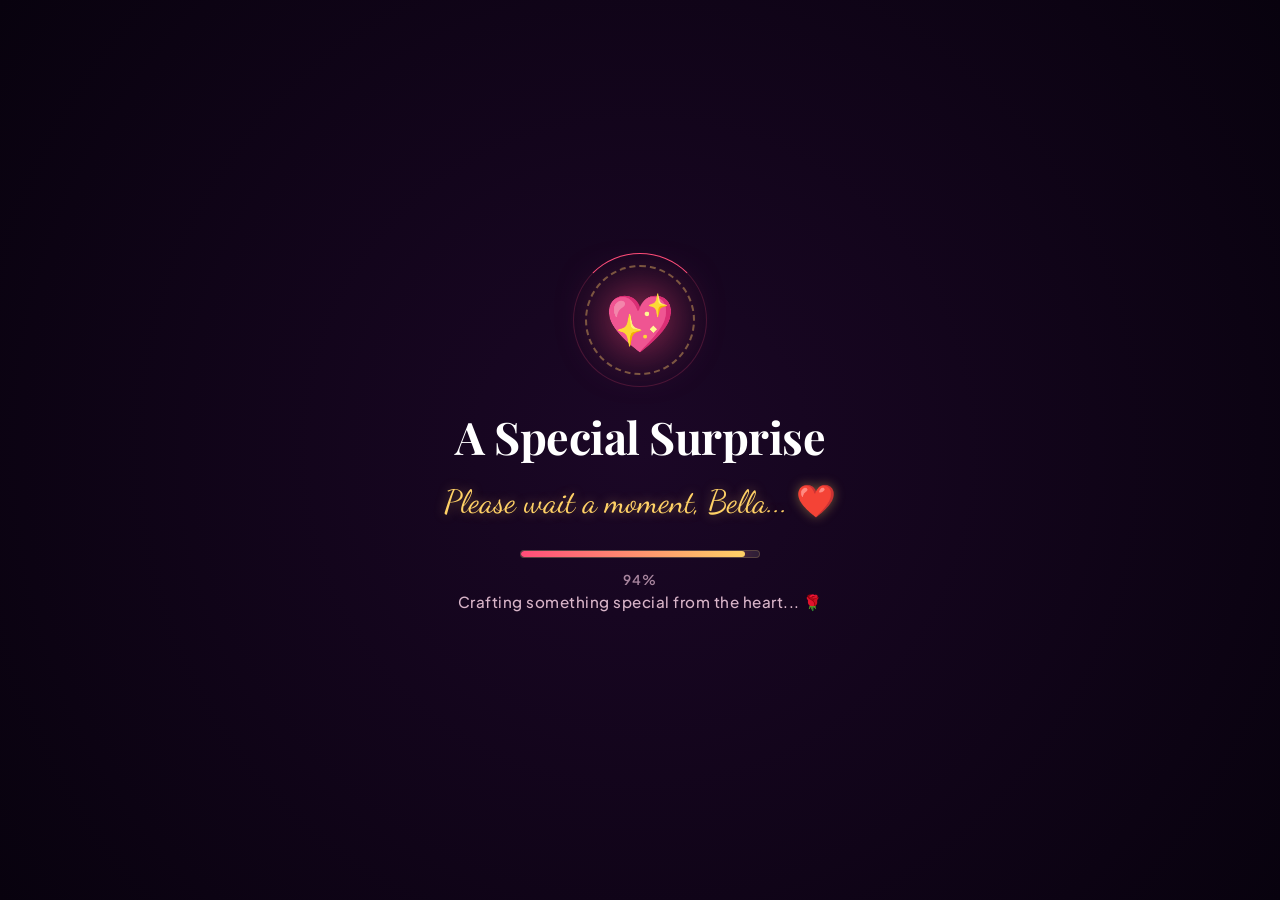
==== index.html @ 9afc42b1 "Add files via upload" ====
<!DOCTYPE html>
<html lang="en">
<head>
  <meta charset="UTF-8">
  <meta name="viewport" content="width=device-width, initial-scale=1.0, maximum-scale=1.0, user-scalable=no, viewport-fit=cover">
  <meta name="theme-color" content="#0a0512">
  <meta name="apple-mobile-web-app-capable" content="yes">
  <meta name="apple-mobile-web-app-status-bar-style" content="black-translucent">
  <title>A Special Question For Bella ❤️</title>
  <meta name="description" content="A magical and romantic love story and proposal dedicated to Bella.">
  
  <!-- Google Fonts: Luxe Romantic Pairing -->
  <link rel="preconnect" href="https://fonts.googleapis.com">
  <link rel="preconnect" href="https://fonts.gstatic.com" crossorigin>
  <link href="https://fonts.googleapis.com/css2?family=Dancing+Script:wght@600;700&family=Playfair+Display:ital,wght@0,600;0,700;1,400&family=Plus+Jakarta+Sans:wght@400;500;600;700&display=swap" rel="stylesheet">
  
  <!-- Stylesheets -->
  <link rel="stylesheet" href="css/style.css">
  <link rel="stylesheet" href="css/effects.css">
</head>
<body>

  <!-- ==========================================
       STAGE 0: CINEMATIC INTRO LOADING SCREEN
       ========================================== -->
  <div id="romantic-preloader" class="romantic-preloader" aria-label="Loading Experience">
    <div class="loader-heart-wrapper">
      <div class="loader-ring"></div>
      <div class="loader-ring-outer"></div>
      <div class="heart-pulsar">💖</div>
    </div>

    <h2 class="preloader-title">A Special Surprise</h2>
    <p class="preloader-subtitle">Please wait a moment, <span class="display-her-name">Bella</span>... ❤️</p>
    
    <div class="preloader-progress-track">
      <div id="preloader-progress-fill" class="preloader-progress-fill"></div>
    </div>
    
    <span id="preloader-percentage" class="preloader-percentage">0%</span>
    <p id="preloader-dynamic-msg" class="preloader-dynamic-msg">Gathering the brightest stars... ✨</p>

    <button id="preloader-enter-btn" class="preloader-enter-btn">
      <span>Step Inside Our Story</span>
      <span>✨</span>
    </button>
  </div>

  <!-- Ambient Glow & Dynamic Interactive Particle Canvas -->
  <div class="ambient-glow"></div>
  <canvas id="particle-canvas"></canvas>

  <!-- Top Floating Controls (Safe Area Positioned) -->
  <nav class="top-nav-controls" aria-label="Quick Controls">
    <button id="settings-toggle-btn" class="icon-btn" title="Customize Names & Details" aria-label="Settings">✨</button>
    <button id="music-toggle-btn" class="icon-btn music-btn" title="Toggle Romantic Melody" aria-label="Toggle Music">🎵</button>
  </nav>

  <!-- Main Application Wrapper -->
  <main class="app-container">

    <!-- ==========================================
         STAGE 1: THE SEALED ENVELOPE (HERO)
         ========================================== -->
    <section id="hero-stage" class="hero-stage">
      <p class="hero-subtitle">To the one who holds my heart...</p>
      <h1 class="hero-title">A Love Story For <span class="display-her-name gold-gradient-text">Bella</span></h1>
      
      <div id="envelope-wrapper" class="envelope-wrapper" title="Click to Unseal Our Love Letter">
        <div class="love-envelope">
          <div class="wax-seal">❤️</div>
          <p class="envelope-text">For <span class="display-her-name">Bella</span></p>
          <span class="envelope-hint">Tap seal to open</span>
        </div>
      </div>

      <button id="open-story-cta" class="open-btn-cta">
        <span>Open Our Story</span>
        <span>💌</span>
      </button>
    </section>

    <!-- ==========================================
         STAGE 2: OUR STORY & MEMORIES (REVEALED)
         ========================================== -->
    <section id="story-stage" class="story-stage">
      
      <!-- Chapter 1: Our Journey Timeline -->
      <header class="section-header">
        <span class="section-tag">Chapter I</span>
        <h2 class="section-title">Our Precious Moments</h2>
        <p class="section-desc">Every single moment spent with you is a memory I treasure forever.</p>
      </header>

      <div class="memory-grid">
        <!-- Polaroid Card 1 -->
        <article class="polaroid-card">
          <div class="polaroid-img-box">
            <span class="polaroid-date">The Beginning ✨</span>
            <img src="assets/memory1.jpg" alt="When We First Met" loading="lazy">
          </div>
          <h3 class="polaroid-caption">Where Magic Began</h3>
          <p class="polaroid-note">The day you smiled, and my whole world lit up.</p>
        </article>

        <!-- Polaroid Card 2 -->
        <article class="polaroid-card">
          <div class="polaroid-img-box">
            <span class="polaroid-date">Our Starry Nights 🌌</span>
            <img src="assets/memory2.jpg" alt="Starry Night Together" loading="lazy">
          </div>
          <h3 class="polaroid-caption">Under The Stars</h3>
          <p class="polaroid-note">Talking for hours and wishing time would stand still.</p>
        </article>

        <!-- Polaroid Card 3 -->
        <article class="polaroid-card">
          <div class="polaroid-img-box">
            <span class="polaroid-date">Forever & Always 💍</span>
            <img src="assets/memory3.jpg" alt="A Promise of Forever" loading="lazy">
          </div>
          <h3 class="polaroid-caption">My Favorite Place</h3>
          <p class="polaroid-note">Right here by your side, holding your hand.</p>
        </article>
      </div>

      <!-- Chapter 2: Reasons Why I Love You -->
      <header class="section-header">
        <span class="section-tag">Chapter II</span>
        <h2 class="section-title">Why My Heart Chose You</h2>
        <p class="section-desc">Just a few of the million reasons why you mean everything to me.</p>
      </header>

      <div class="reasons-grid">
        <div class="reason-box" tabindex="0">
          <span class="reason-icon">✨</span>
          <h3 class="reason-title">Your Radiant Smile</h3>
          <p class="reason-desc">One smile from you can turn my hardest day into pure bliss.</p>
        </div>

        <div class="reason-box" tabindex="0">
          <span class="reason-icon">💖</span>
          <h3 class="reason-title">Your Pure Heart</h3>
          <p class="reason-desc">The endless kindness and warmth you share with everyone around you.</p>
        </div>

        <div class="reason-box" tabindex="0">
          <span class="reason-icon">🌟</span>
          <h3 class="reason-title">You Make Me Better</h3>
          <p class="reason-desc">With you, I feel inspired, safe, and truly myself.</p>
        </div>

        <div class="reason-box" tabindex="0">
          <span class="reason-icon">🌹</span>
          <h3 class="reason-title">Our Little Laughs</h3>
          <p class="reason-desc">Our goofy inside jokes and the sweet memories only we share.</p>
        </div>
      </div>

      <!-- Chapter 3: The Grand Proposal Question -->
      <section class="proposal-section" id="proposal-section">
        <div class="proposal-ring-icon">💍</div>
        <h2 class="proposal-question display-proposal-text">Will you be my girlfriend?</h2>
        <p class="proposal-sweet-message display-custom-note">
          "Every second with you feels like a dream come true. You make my world infinitely brighter and more beautiful, Bella."
        </p>

        <!-- Interactive Proposal Arena -->
        <div class="proposal-actions-arena" id="proposal-arena">
          <button id="btn-yes" class="btn-yes">
            <span>YES!</span>
            <span>❤️</span>
          </button>

          <button id="btn-no" class="btn-no">
            <span>No</span>
          </button>

          <!-- Playful Speech Bubble for No button -->
          <div id="no-quip-toast" class="no-quip-toast">Wait, reconsider! 🥺</div>
        </div>
      </section>

    </section>

  </main>

  <!-- ==========================================
       STAGE 4: GRAND CELEBRATION MODAL
       ========================================== -->
  <div id="celebration-modal" class="celebration-modal" role="dialog" aria-modal="true" aria-label="Celebration">
    <div class="celebration-card">
      <div class="celebration-badge">Official Bond of Love 💖</div>
      <h2 class="celebration-title">SHE SAID YES! 🎉</h2>
      <p id="cert-names" class="celebration-names">Bella & Yours Forever</p>

      <div class="celebration-contract-text">
        <p>From this day forward, every laugh will be sweeter, every adventure will be brighter, and my heart will always belong to you, Bella.</p>
      </div>

      <!-- Live Love Timer -->
      <div class="love-counter-box">
        <p class="love-counter-title">Our Love Journey Counter</p>
        <div class="love-counter-units">
          <div class="counter-unit">
            <span id="count-days" class="counter-number">00</span>
            <span class="counter-label">Days</span>
          </div>
          <div class="counter-unit">
            <span id="count-hours" class="counter-number">00</span>
            <span class="counter-label">Hours</span>
          </div>
          <div class="counter-unit">
            <span id="count-mins" class="counter-number">00</span>
            <span class="counter-label">Mins</span>
          </div>
          <div class="counter-unit">
            <span id="count-secs" class="counter-number">00</span>
            <span class="counter-label">Secs</span>
          </div>
        </div>
      </div>

      <button id="celebration-close-btn" class="celebration-close-btn">
        Forever & Always ❤️
      </button>
    </div>
  </div>

  <!-- ==========================================
       STAGE 5: CUSTOMIZER DRAWER (FOR USER)
       ========================================== -->
  <aside id="customizer-drawer" class="customizer-drawer" aria-label="Customization Drawer">
    <div class="drawer-header">
      <h3 class="drawer-title">✨ Personalize Website</h3>
      <button id="drawer-close-btn" class="drawer-close" aria-label="Close Drawer">&times;</button>
    </div>

    <form id="customizer-form">
      <div class="form-group">
        <label class="form-label" for="input-her-name">Her Name / Nickname</label>
        <input type="text" id="input-her-name" class="form-input" placeholder="e.g. Bella">
      </div>

      <div class="form-group">
        <label class="form-label" for="input-your-name">Your Name</label>
        <input type="text" id="input-your-name" class="form-input" placeholder="e.g. Alexander">
      </div>

      <div class="form-group">
        <label class="form-label" for="input-proposal-text">Proposal Question</label>
        <select id="input-proposal-text" class="form-select">
          <option value="Will you be my girlfriend?">Will you be my girlfriend?</option>
          <option value="Will you marry me?">Will you marry me?</option>
          <option value="Will you be mine forever?">Will you be mine forever?</option>
        </select>
      </div>

      <div class="form-group">
        <label class="form-label" for="input-start-date">Anniversary / Date Met</label>
        <input type="date" id="input-start-date" class="form-input">
      </div>

      <div class="form-group">
        <label class="form-label" for="input-custom-note">Love Message Note</label>
        <textarea id="input-custom-note" rows="3" class="form-textarea" placeholder="Write something sweet from your heart..."></textarea>
      </div>

      <button type="submit" class="save-custom-btn">Save & Update Now ❤️</button>
    </form>
  </aside>

  <!-- Scripts -->
  <script src="js/audio.js"></script>
  <script src="js/particles.js"></script>
  <script src="js/proposal.js"></script>
  <script src="js/app.js"></script>
</body>
</html>
---- css/style.css ----
/* ==========================================================================
   ULTRA-RESPONSIVE MOBILE DESIGN SYSTEM
   ========================================================================== */

:root {
  --color-bg-dark: #0a0512;
  --color-bg-deep: #160826;
  --color-bg-card: rgba(255, 255, 255, 0.06);
  --color-bg-card-hover: rgba(255, 255, 255, 0.12);
  --color-card-border: rgba(255, 182, 193, 0.25);
  --color-card-border-glow: rgba(255, 77, 121, 0.55);
  
  --color-primary: #ff4d79;
  --color-primary-glow: rgba(255, 77, 121, 0.65);
  --color-secondary: #ff85a2;
  --color-accent-gold: #ffd166;
  --color-accent-gold-glow: rgba(255, 209, 102, 0.5);
  --color-text-main: #fff0f5;
  --color-text-muted: #d8b4c8;
  --color-text-subtle: #a8859e;
  
  --font-serif: 'Playfair Display', Georgia, serif;
  --font-script: 'Dancing Script', cursive;
  --font-sans: 'Plus Jakarta Sans', -apple-system, BlinkMacSystemFont, 'Segoe UI', Roboto, sans-serif;
  
  --radius-lg: 20px;
  --radius-md: 14px;
  --radius-sm: 10px;
  --transition-smooth: all 0.35s cubic-bezier(0.16, 1, 0.3, 1);
}

*, *::before, *::after {
  margin: 0;
  padding: 0;
  box-sizing: border-box;
  -webkit-tap-highlight-color: transparent;
  -webkit-touch-callout: none;
}

html {
  scroll-behavior: smooth;
  font-size: 16px;
  width: 100%;
  height: 100%;
  overflow-x: hidden;
}

body {
  font-family: var(--font-sans);
  background-color: var(--color-bg-dark);
  color: var(--color-text-main);
  min-height: 100vh;
  width: 100%;
  overflow-x: hidden;
  position: relative;
  line-height: 1.5;
  user-select: none;
  -webkit-user-select: none;
  touch-action: manipulation;
}

/* Background Atmosphere Canvas */
#particle-canvas {
  position: fixed;
  top: 0;
  left: 0;
  width: 100%;
  height: 100%;
  pointer-events: none;
  z-index: 1;
}

/* Ambient Glow Layer */
.ambient-glow {
  position: fixed;
  top: 0;
  left: 0;
  width: 100%;
  height: 100%;
  background: 
    radial-gradient(circle at 15% 15%, rgba(255, 77, 121, 0.22) 0%, transparent 55%),
    radial-gradient(circle at 85% 85%, rgba(138, 43, 226, 0.22) 0%, transparent 55%),
    linear-gradient(180deg, #090310 0%, #150624 50%, #08020e 100%);
  pointer-events: none;
  z-index: 0;
}

/* Main Container */
.app-container {
  position: relative;
  z-index: 2;
  width: 100%;
  max-width: 900px;
  margin: 0 auto;
  padding: max(16px, env(safe-area-inset-top)) 16px max(40px, env(safe-area-inset-bottom)) 16px;
  min-height: 100vh;
  display: flex;
  flex-direction: column;
  align-items: center;
}

/* Top Navigation Controls */
.top-nav-controls {
  position: fixed;
  top: max(12px, env(safe-area-inset-top));
  right: max(12px, env(safe-area-inset-right));
  display: flex;
  gap: 10px;
  z-index: 100;
}

.icon-btn {
  background: rgba(30, 10, 40, 0.85);
  border: 1px solid var(--color-card-border);
  backdrop-filter: blur(12px);
  -webkit-backdrop-filter: blur(12px);
  color: var(--color-text-main);
  width: 44px;
  height: 44px;
  border-radius: 50%;
  display: flex;
  align-items: center;
  justify-content: center;
  cursor: pointer;
  font-size: 1.15rem;
  transition: var(--transition-smooth);
  box-shadow: 0 4px 15px rgba(0,0,0,0.4);
}

.icon-btn:active {
  transform: scale(0.9);
}

.music-btn.playing {
  animation: pulse-music 1.8s infinite ease-in-out;
  border-color: var(--color-accent-gold);
  color: var(--color-accent-gold);
}

@keyframes pulse-music {
  0%, 100% { transform: scale(1); box-shadow: 0 0 10px rgba(255, 209, 102, 0.3); }
  50% { transform: scale(1.08); box-shadow: 0 0 20px rgba(255, 209, 102, 0.7); }
}

/* ==========================================================================
   STAGE 1: HERO & ENVELOPE (MOBILE PERFECT)
   ========================================================================== */
.hero-stage {
  min-height: 85vh;
  width: 100%;
  display: flex;
  flex-direction: column;
  justify-content: center;
  align-items: center;
  text-align: center;
  padding: 20px 8px;
  transition: opacity 0.8s ease, transform 0.8s ease;
}

.hero-subtitle {
  font-family: var(--font-script);
  font-size: clamp(1.6rem, 5vw, 2.2rem);
  color: var(--color-secondary);
  text-shadow: 0 0 15px rgba(255, 133, 162, 0.5);
  margin-bottom: 6px;
}

.hero-title {
  font-family: var(--font-serif);
  font-size: clamp(1.9rem, 7vw, 3.8rem);
  font-weight: 700;
  background: linear-gradient(135deg, #ffffff 20%, #ffd1dc 50%, #ff4d79 100%);
  -webkit-background-clip: text;
  -webkit-text-fill-color: transparent;
  margin-bottom: 20px;
  line-height: 1.25;
}

.envelope-wrapper {
  perspective: 1000px;
  margin: 15px 0 25px;
  cursor: pointer;
  touch-action: manipulation;
}

.love-envelope {
  position: relative;
  width: 280px;
  height: 190px;
  max-width: 82vw;
  background: linear-gradient(135deg, #2b0b30 0%, #46113b 100%);
  border: 1.5px solid rgba(255, 209, 102, 0.45);
  border-radius: var(--radius-md);
  box-shadow: 0 20px 50px rgba(0, 0, 0, 0.85), 0 0 30px rgba(255, 77, 121, 0.3);
  display: flex;
  flex-direction: column;
  justify-content: center;
  align-items: center;
  transition: transform 0.35s ease;
}

.envelope-wrapper:active .love-envelope {
  transform: scale(0.97);
}

.wax-seal {
  width: 65px;
  height: 65px;
  background: radial-gradient(circle, #ff3366 0%, #b3003b 80%, #66001f 100%);
  border-radius: 50%;
  display: flex;
  align-items: center;
  justify-content: center;
  color: #ffd166;
  font-size: 1.8rem;
  box-shadow: 0 6px 18px rgba(0,0,0,0.5), inset 0 2px 4px rgba(255,255,255,0.4);
  border: 2px solid rgba(255, 209, 102, 0.6);
  animation: seal-heartbeat 2s infinite ease-in-out;
}

@keyframes seal-heartbeat {
  0%, 100% { transform: scale(1); }
  25% { transform: scale(1.1); }
  35% { transform: scale(0.98); }
  45% { transform: scale(1.06); }
}

.envelope-text {
  margin-top: 12px;
  font-family: var(--font-script);
  font-size: 1.45rem;
  color: var(--color-accent-gold);
}

.envelope-hint {
  font-size: 0.78rem;
  color: var(--color-text-subtle);
  margin-top: 4px;
  letter-spacing: 1px;
  text-transform: uppercase;
}

.open-btn-cta {
  margin-top: 15px;
  padding: 14px 34px;
  background: linear-gradient(135deg, var(--color-primary) 0%, #c4184c 100%);
  color: #fff;
  font-family: var(--font-sans);
  font-size: 1.05rem;
  font-weight: 600;
  border: none;
  border-radius: 50px;
  cursor: pointer;
  box-shadow: 0 8px 25px var(--color-primary-glow);
  transition: var(--transition-smooth);
  display: flex;
  align-items: center;
  gap: 8px;
}

.open-btn-cta:active {
  transform: scale(0.95);
}

/* ==========================================================================
   STAGE 2: STORYLINE (POLAROIDS & REASONS)
   ========================================================================== */
.story-stage {
  display: none;
  width: 100%;
  opacity: 0;
  transform: translateY(20px);
  transition: opacity 0.8s ease, transform 0.8s ease;
}

.story-stage.active {
  display: block;
  opacity: 1;
  transform: translateY(0);
}

.section-header {
  text-align: center;
  margin: 45px 0 25px;
  padding: 0 8px;
}

.section-tag {
  display: inline-block;
  font-family: var(--font-script);
  font-size: 1.25rem;
  color: var(--color-accent-gold);
  background: rgba(255, 209, 102, 0.12);
  padding: 3px 15px;
  border-radius: 30px;
  border: 1px solid rgba(255, 209, 102, 0.3);
  margin-bottom: 8px;
}

.section-title {
  font-family: var(--font-serif);
  font-size: clamp(1.7rem, 5.5vw, 2.5rem);
  font-weight: 700;
  color: var(--color-text-main);
  text-shadow: 0 4px 20px rgba(0,0,0,0.5);
  line-height: 1.25;
}

.section-desc {
  color: var(--color-text-muted);
  font-size: clamp(0.9rem, 3.5vw, 1.05rem);
  max-width: 540px;
  margin: 6px auto 0;
}

/* Polaroid Grid */
.memory-grid {
  display: grid;
  grid-template-columns: repeat(auto-fit, minmax(260px, 1fr));
  gap: 20px;
  width: 100%;
  margin: 20px 0;
}

.polaroid-card {
  background: #ffffff;
  padding: 12px 12px 18px;
  border-radius: 8px;
  box-shadow: 0 10px 25px rgba(0, 0, 0, 0.6);
  color: #222;
  position: relative;
  cursor: pointer;
  transition: transform 0.3s ease;
}

.polaroid-card:active {
  transform: scale(0.98);
}

.polaroid-img-box {
  width: 100%;
  aspect-ratio: 1 / 1;
  overflow: hidden;
  border-radius: 6px;
  background: #111;
  position: relative;
}

.polaroid-img-box img {
  width: 100%;
  height: 100%;
  object-fit: cover;
}

.polaroid-date {
  position: absolute;
  top: 8px;
  right: 8px;
  background: rgba(0, 0, 0, 0.75);
  color: #ffd166;
  font-size: 0.72rem;
  padding: 3px 8px;
  border-radius: 10px;
  backdrop-filter: blur(4px);
  font-weight: 600;
}

.polaroid-caption {
  font-family: var(--font-script);
  font-size: 1.35rem;
  color: #1a0826;
  margin-top: 10px;
  text-align: center;
  font-weight: bold;
}

.polaroid-note {
  font-size: 0.82rem;
  color: #666;
  text-align: center;
  margin-top: 2px;
}

/* Reasons Grid */
.reasons-grid {
  display: grid;
  grid-template-columns: repeat(auto-fit, minmax(220px, 1fr));
  gap: 14px;
  width: 100%;
  margin: 20px 0;
}

.reason-box {
  background: var(--color-bg-card);
  border: 1px solid var(--color-card-border);
  backdrop-filter: blur(14px);
  -webkit-backdrop-filter: blur(14px);
  border-radius: var(--radius-md);
  padding: 20px 16px;
  text-align: center;
  transition: var(--transition-smooth);
  cursor: pointer;
  position: relative;
}

.reason-box:active {
  transform: scale(0.96);
  background: var(--color-bg-card-hover);
}

.reason-icon {
  font-size: 2rem;
  margin-bottom: 8px;
  display: inline-block;
}

.reason-title {
  font-family: var(--font-serif);
  font-size: 1.1rem;
  color: var(--color-text-main);
  margin-bottom: 5px;
}

.reason-desc {
  font-size: 0.88rem;
  color: var(--color-text-muted);
  line-height: 1.4;
}

/* ==========================================================================
   STAGE 3: THE PROPOSAL SECTION (MOBILE ENHANCED ARENA)
   ========================================================================== */
.proposal-section {
  width: 100%;
  margin: 40px 0 30px;
  padding: 35px 14px;
  background: radial-gradient(circle at center, rgba(82, 18, 70, 0.55) 0%, rgba(20, 5, 30, 0.95) 100%);
  border: 1.5px solid var(--color-card-border-glow);
  border-radius: var(--radius-lg);
  backdrop-filter: blur(20px);
  -webkit-backdrop-filter: blur(20px);
  box-shadow: 0 15px 50px rgba(0, 0, 0, 0.85), 0 0 35px rgba(255, 77, 121, 0.25);
  text-align: center;
  position: relative;
  overflow: visible;
}

.proposal-ring-icon {
  font-size: 3.2rem;
  color: var(--color-accent-gold);
  filter: drop-shadow(0 0 20px rgba(255, 209, 102, 0.8));
  animation: float-ring 3s infinite ease-in-out;
  margin-bottom: 10px;
}

@keyframes float-ring {
  0%, 100% { transform: translateY(0) rotate(0deg); }
  50% { transform: translateY(-8px) rotate(6deg); }
}

.proposal-question {
  font-family: var(--font-serif);
  font-size: clamp(1.8rem, 5.5vw, 3rem);
  font-weight: 700;
  background: linear-gradient(135deg, #ffffff 0%, #ffd1dc 40%, #ff4d79 100%);
  -webkit-background-clip: text;
  -webkit-text-fill-color: transparent;
  margin-bottom: 10px;
  line-height: 1.25;
}

.proposal-sweet-message {
  font-family: var(--font-script);
  font-size: clamp(1.35rem, 4.2vw, 1.7rem);
  color: var(--color-secondary);
  max-width: 550px;
  margin: 0 auto 25px;
  text-shadow: 0 0 12px rgba(255, 133, 162, 0.4);
  line-height: 1.35;
}

/* Proposal Arena */
.proposal-actions-arena {
  position: relative;
  min-height: 150px;
  width: 100%;
  max-width: 450px;
  margin: 0 auto;
  display: flex;
  justify-content: center;
  align-items: center;
  gap: 20px;
}

.btn-yes {
  padding: 15px 38px;
  font-size: 1.3rem;
  font-weight: 700;
  font-family: var(--font-sans);
  color: #fff;
  background: linear-gradient(135deg, #ff2d60 0%, #ff6b8b 50%, #ff2d60 100%);
  border: none;
  border-radius: 50px;
  cursor: pointer;
  box-shadow: 0 0 30px var(--color-primary-glow), 0 8px 25px rgba(0, 0, 0, 0.5);
  transition: transform 0.25s cubic-bezier(0.175, 0.885, 0.32, 1.275);
  position: relative;
  z-index: 10;
  animation: pulse-yes 2s infinite ease-in-out;
  display: inline-flex;
  align-items: center;
  justify-content: center;
  gap: 8px;
}

@keyframes pulse-yes {
  0%, 100% { transform: scale(1); box-shadow: 0 0 25px var(--color-primary-glow); }
  50% { transform: scale(1.06); box-shadow: 0 0 45px rgba(255, 77, 121, 0.85); }
}

.btn-yes:active {
  transform: scale(0.96) !important;
}

.btn-no {
  padding: 13px 30px;
  font-size: 1.05rem;
  font-weight: 600;
  font-family: var(--font-sans);
  color: var(--color-text-subtle);
  background: rgba(255, 255, 255, 0.08);
  border: 1px solid rgba(255, 255, 255, 0.25);
  border-radius: 50px;
  cursor: pointer;
  transition: transform 0.2s cubic-bezier(0.2, 0.8, 0.2, 1);
  position: relative;
  z-index: 5;
  user-select: none;
}

.no-quip-toast {
  position: absolute;
  top: -36px;
  left: 50%;
  transform: translateX(-50%);
  background: rgba(255, 77, 121, 0.95);
  color: #fff;
  font-size: 0.82rem;
  font-weight: 600;
  padding: 5px 14px;
  border-radius: 20px;
  white-space: nowrap;
  pointer-events: none;
  opacity: 0;
  transition: opacity 0.3s ease, transform 0.3s ease;
  box-shadow: 0 4px 15px rgba(0,0,0,0.4);
  z-index: 25;
}

.no-quip-toast.show {
  opacity: 1;
  transform: translateX(-50%) translateY(-4px);
}

/* ==========================================================================
   STAGE 4: CELEBRATION MODAL (MOBILE FRIENDLY)
   ========================================================================== */
.celebration-modal {
  position: fixed;
  top: 0;
  left: 0;
  width: 100%;
  height: 100%;
  background: rgba(8, 2, 14, 0.95);
  backdrop-filter: blur(20px);
  -webkit-backdrop-filter: blur(20px);
  z-index: 1000;
  display: flex;
  justify-content: center;
  align-items: center;
  padding: 16px;
  opacity: 0;
  pointer-events: none;
  transition: opacity 0.4s ease;
}

.celebration-modal.active {
  opacity: 1;
  pointer-events: auto;
}

.celebration-card {
  background: linear-gradient(145deg, rgba(46, 12, 53, 0.98) 0%, rgba(20, 5, 28, 0.98) 100%);
  border: 1.5px solid var(--color-accent-gold);
  box-shadow: 0 20px 70px rgba(0, 0, 0, 0.9), 0 0 50px rgba(255, 209, 102, 0.35);
  border-radius: var(--radius-lg);
  max-width: 500px;
  width: 100%;
  max-height: 88vh;
  overflow-y: auto;
  -webkit-overflow-scrolling: touch;
  padding: 30px 18px;
  text-align: center;
  position: relative;
  transform: scale(0.85);
  transition: transform 0.4s cubic-bezier(0.175, 0.885, 0.32, 1.275);
}

.celebration-modal.active .celebration-card {
  transform: scale(1);
}

.celebration-badge {
  display: inline-flex;
  align-items: center;
  gap: 6px;
  background: rgba(255, 209, 102, 0.15);
  border: 1px solid var(--color-accent-gold);
  color: var(--color-accent-gold);
  font-size: 0.78rem;
  font-weight: 700;
  letter-spacing: 1.5px;
  text-transform: uppercase;
  padding: 4px 14px;
  border-radius: 30px;
  margin-bottom: 14px;
}

.celebration-title {
  font-family: var(--font-serif);
  font-size: clamp(1.7rem, 5vw, 2.3rem);
  font-weight: 700;
  color: #fff;
  text-shadow: 0 0 20px rgba(255, 77, 121, 0.6);
  margin-bottom: 8px;
}

.celebration-names {
  font-family: var(--font-script);
  font-size: clamp(1.7rem, 6vw, 2.2rem);
  color: var(--color-accent-gold);
  margin-bottom: 14px;
  word-break: break-word;
}

.celebration-contract-text {
  font-size: 0.92rem;
  color: var(--color-text-muted);
  line-height: 1.55;
  margin-bottom: 18px;
  background: rgba(255, 255, 255, 0.04);
  padding: 14px;
  border-radius: var(--radius-md);
  border: 1px dashed rgba(255, 209, 102, 0.3);
}

.love-counter-box {
  background: rgba(0, 0, 0, 0.5);
  border: 1px solid var(--color-card-border);
  border-radius: var(--radius-md);
  padding: 12px;
  margin-bottom: 20px;
}

.love-counter-title {
  font-size: 0.72rem;
  color: var(--color-accent-gold);
  text-transform: uppercase;
  letter-spacing: 1px;
  margin-bottom: 6px;
}

.love-counter-units {
  display: flex;
  justify-content: center;
  gap: 10px;
}

.counter-unit {
  display: flex;
  flex-direction: column;
  min-width: 40px;
}

.counter-number {
  font-size: 1.4rem;
  font-weight: 700;
  color: #fff;
  font-family: var(--font-serif);
}

.counter-label {
  font-size: 0.68rem;
  color: var(--color-text-subtle);
  text-transform: uppercase;
}

.celebration-close-btn {
  padding: 13px 32px;
  background: linear-gradient(135deg, var(--color-accent-gold) 0%, #e6a817 100%);
  color: #1a0520;
  font-size: 1rem;
  font-weight: 700;
  border: none;
  border-radius: 50px;
  cursor: pointer;
  box-shadow: 0 0 20px var(--color-accent-gold-glow);
  transition: var(--transition-smooth);
}

.celebration-close-btn:active {
  transform: scale(0.96);
}

/* ==========================================================================
   CUSTOMIZER DRAWER (FOR MOBILE)
   ========================================================================== */
.customizer-drawer {
  position: fixed;
  top: 0;
  left: 0;
  width: 310px;
  max-width: 88vw;
  height: 100vh;
  background: rgba(18, 5, 25, 0.98);
  border-right: 1px solid var(--color-card-border-glow);
  backdrop-filter: blur(25px);
  -webkit-backdrop-filter: blur(25px);
  z-index: 2000;
  padding: max(16px, env(safe-area-inset-top)) 18px max(16px, env(safe-area-inset-bottom)) 18px;
  box-shadow: 20px 0 60px rgba(0, 0, 0, 0.9);
  transform: translateX(-100%);
  transition: transform 0.35s ease;
  overflow-y: auto;
  -webkit-overflow-scrolling: touch;
}

.customizer-drawer.open {
  transform: translateX(0);
}

.drawer-header {
  display: flex;
  justify-content: space-between;
  align-items: center;
  margin-bottom: 18px;
  border-bottom: 1px solid rgba(255, 255, 255, 0.1);
  padding-bottom: 10px;
}

.drawer-title {
  font-size: 1.1rem;
  font-weight: 700;
  color: var(--color-accent-gold);
}

.drawer-close {
  background: none;
  border: none;
  color: var(--color-text-muted);
  font-size: 1.5rem;
  cursor: pointer;
  padding: 4px;
}

.form-group {
  margin-bottom: 14px;
}

.form-label {
  display: block;
  font-size: 0.78rem;
  font-weight: 600;
  color: var(--color-text-muted);
  margin-bottom: 4px;
}

.form-input, .form-select, .form-textarea {
  width: 100%;
  padding: 9px 12px;
  background: rgba(255, 255, 255, 0.07);
  border: 1px solid rgba(255, 255, 255, 0.15);
  border-radius: var(--radius-sm);
  color: #fff;
  font-family: var(--font-sans);
  font-size: 0.9rem;
}

.form-input:focus, .form-select:focus, .form-textarea:focus {
  outline: none;
  border-color: var(--color-primary);
}

.save-custom-btn {
  width: 100%;
  padding: 12px;
  background: linear-gradient(135deg, var(--color-primary) 0%, #c4184c 100%);
  color: #fff;
  border: none;
  border-radius: var(--radius-sm);
  font-weight: 700;
  cursor: pointer;
  margin-top: 8px;
}
---- css/effects.css ----
/* ==========================================================================
   ROMANTIC PRELOADER & INTRO SCREEN ANIMATIONS
   ========================================================================== */

.romantic-preloader {
  position: fixed;
  top: 0;
  left: 0;
  width: 100vw;
  height: 100vh;
  background: radial-gradient(circle at center, #1b0726 0%, #08020e 100%);
  z-index: 99999;
  display: flex;
  flex-direction: column;
  justify-content: center;
  align-items: center;
  padding: 24px;
  text-align: center;
  transition: opacity 1s cubic-bezier(0.65, 0, 0.35, 1), visibility 1s ease;
}

.romantic-preloader.fade-out {
  opacity: 0;
  visibility: hidden;
  pointer-events: none;
}

/* Pulsing Heart Orbit Loader */
.loader-heart-wrapper {
  position: relative;
  width: 110px;
  height: 110px;
  display: flex;
  align-items: center;
  justify-content: center;
  margin-bottom: 28px;
}

.heart-pulsar {
  font-size: 3.5rem;
  color: var(--color-primary);
  filter: drop-shadow(0 0 25px rgba(255, 77, 121, 0.8));
  animation: preloader-heartbeat 1.4s infinite ease-in-out;
  z-index: 2;
}

@keyframes preloader-heartbeat {
  0%, 100% { transform: scale(1); filter: drop-shadow(0 0 20px rgba(255, 77, 121, 0.7)); }
  25% { transform: scale(1.18); filter: drop-shadow(0 0 35px rgba(255, 77, 121, 1)); }
  40% { transform: scale(0.95); }
  60% { transform: scale(1.12); }
}

.loader-ring {
  position: absolute;
  top: 0;
  left: 0;
  width: 100%;
  height: 100%;
  border: 2px dashed rgba(255, 209, 102, 0.4);
  border-radius: 50%;
  animation: spin-ring 8s linear infinite;
}

.loader-ring-outer {
  position: absolute;
  top: -12px;
  left: -12px;
  width: calc(100% + 24px);
  height: calc(100% + 24px);
  border: 1.5px solid rgba(255, 77, 121, 0.2);
  border-top-color: var(--color-primary);
  border-radius: 50%;
  animation: spin-ring-reverse 4s linear infinite;
}

@keyframes spin-ring {
  0% { transform: rotate(0deg); }
  100% { transform: rotate(360deg); }
}

@keyframes spin-ring-reverse {
  0% { transform: rotate(360deg); }
  100% { transform: rotate(0deg); }
}

/* Preloader Text Typography */
.preloader-title {
  font-family: var(--font-serif);
  font-size: clamp(1.8rem, 6vw, 2.8rem);
  font-weight: 700;
  color: #fff;
  margin-bottom: 8px;
  letter-spacing: -0.5px;
}

.preloader-subtitle {
  font-family: var(--font-script);
  font-size: clamp(1.4rem, 4.5vw, 2rem);
  color: var(--color-accent-gold);
  margin-bottom: 24px;
  text-shadow: 0 0 12px rgba(255, 209, 102, 0.4);
}

.preloader-dynamic-msg {
  font-size: 0.95rem;
  color: var(--color-text-muted);
  min-height: 24px;
  margin-bottom: 20px;
  font-weight: 500;
  letter-spacing: 0.5px;
  transition: opacity 0.3s ease;
}

/* Glowing Progress Bar */
.preloader-progress-track {
  width: 240px;
  max-width: 80vw;
  height: 8px;
  background: rgba(255, 255, 255, 0.1);
  border-radius: 20px;
  overflow: hidden;
  position: relative;
  border: 1px solid rgba(255, 209, 102, 0.2);
  margin-bottom: 12px;
}

.preloader-progress-fill {
  width: 0%;
  height: 100%;
  background: linear-gradient(90deg, #ff4d79 0%, #ffd166 50%, #ff4d79 100%);
  background-size: 200% auto;
  border-radius: 20px;
  box-shadow: 0 0 15px var(--color-primary-glow);
  transition: width 0.3s ease;
  animation: shimmer-gold 2s linear infinite;
}

.preloader-percentage {
  font-size: 0.85rem;
  color: var(--color-text-subtle);
  font-weight: 600;
  letter-spacing: 1px;
}

/* Enter Button (Reveals at 100%) */
.preloader-enter-btn {
  margin-top: 24px;
  padding: 14px 38px;
  background: linear-gradient(135deg, var(--color-primary) 0%, #c4184c 100%);
  color: #fff;
  font-size: 1.1rem;
  font-weight: 700;
  border: none;
  border-radius: 50px;
  cursor: pointer;
  box-shadow: 0 0 30px var(--color-primary-glow);
  display: none;
  opacity: 0;
  transform: translateY(10px);
  transition: all 0.4s cubic-bezier(0.175, 0.885, 0.32, 1.275);
  animation: pulse-music 2s infinite ease-in-out;
}

.preloader-enter-btn.ready {
  display: inline-flex;
  align-items: center;
  gap: 8px;
  opacity: 1;
  transform: translateY(0);
}

.preloader-enter-btn:active {
  transform: scale(0.95);
}
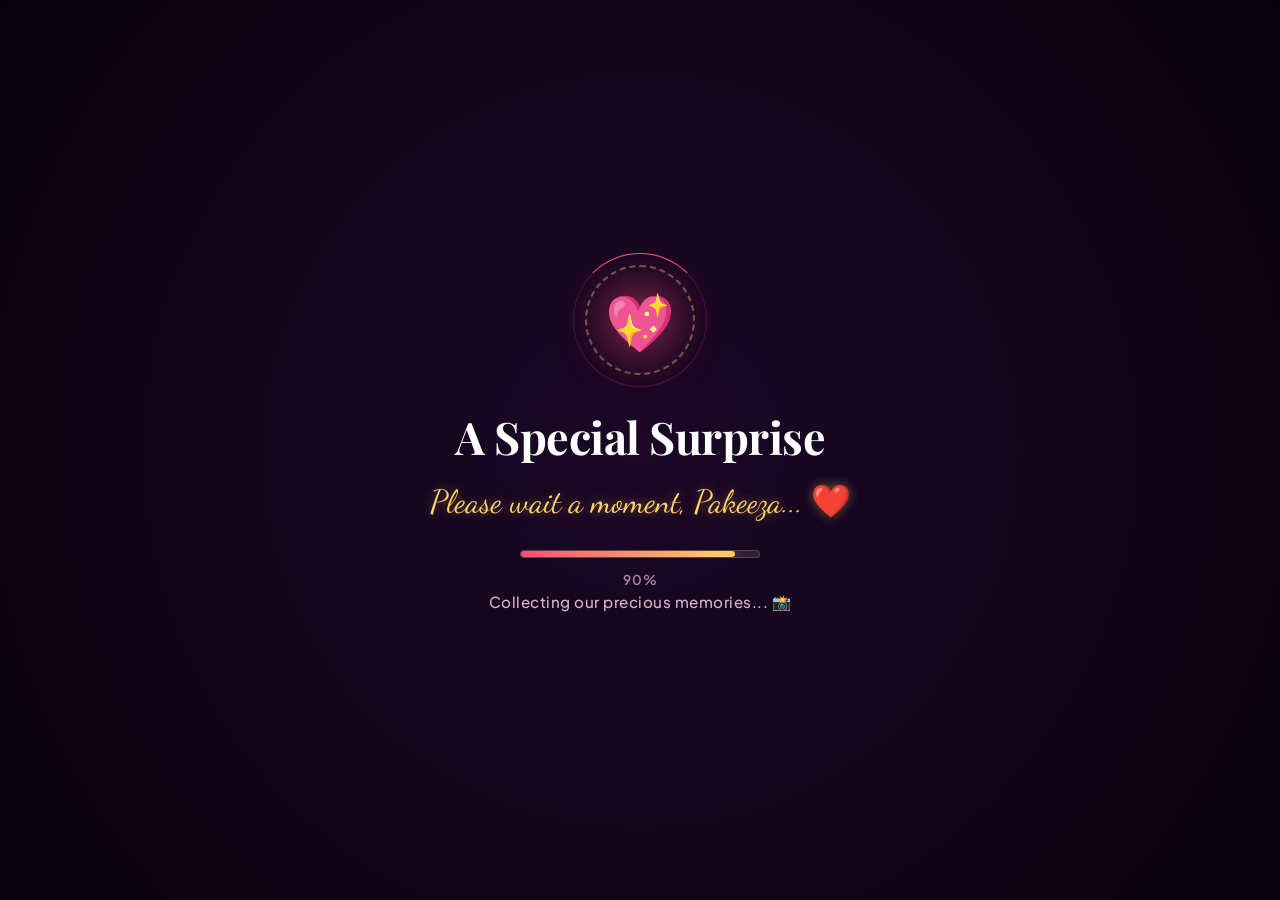
==== commit d98f307e: "Add files via upload" ====
--- a/index.html
+++ b/index.html
@@ -6,8 +6,8 @@
   <meta name="theme-color" content="#0a0512">
   <meta name="apple-mobile-web-app-capable" content="yes">
   <meta name="apple-mobile-web-app-status-bar-style" content="black-translucent">
-  <title>A Special Question For Bella ❤️</title>
-  <meta name="description" content="A magical and romantic love story and proposal dedicated to Bella.">
+  <title>A Special Question For Pakeeza ❤️ | From Rehan</title>
+  <meta name="description" content="A magical and romantic love story and proposal from Rehan dedicated to Pakeeza.">
   
   <!-- Google Fonts: Luxe Romantic Pairing -->
   <link rel="preconnect" href="https://fonts.googleapis.com">
@@ -31,7 +31,7 @@
     </div>
 
     <h2 class="preloader-title">A Special Surprise</h2>
-    <p class="preloader-subtitle">Please wait a moment, <span class="display-her-name">Bella</span>... ❤️</p>
+    <p class="preloader-subtitle">Please wait a moment, <span class="display-her-name">Pakeeza</span>... ❤️</p>
     
     <div class="preloader-progress-track">
       <div id="preloader-progress-fill" class="preloader-progress-fill"></div>
@@ -64,12 +64,12 @@
          ========================================== -->
     <section id="hero-stage" class="hero-stage">
       <p class="hero-subtitle">To the one who holds my heart...</p>
-      <h1 class="hero-title">A Love Story For <span class="display-her-name gold-gradient-text">Bella</span></h1>
+      <h1 class="hero-title">A Love Story For <span class="display-her-name gold-gradient-text">Pakeeza</span></h1>
       
       <div id="envelope-wrapper" class="envelope-wrapper" title="Click to Unseal Our Love Letter">
         <div class="love-envelope">
           <div class="wax-seal">❤️</div>
-          <p class="envelope-text">For <span class="display-her-name">Bella</span></p>
+          <p class="envelope-text">For <span class="display-her-name">Pakeeza</span></p>
           <span class="envelope-hint">Tap seal to open</span>
         </div>
       </div>
@@ -124,6 +124,31 @@
         </article>
       </div>
 
+      <!-- 4-Month Love Milestone Live Counter -->
+      <div class="love-milestone-banner">
+        <span class="milestone-badge">💕 4 Months of Pure Love & Counting 💕</span>
+        <h3 class="milestone-title">Every second with you is my favorite memory</h3>
+        <div class="love-counter-units">
+          <div class="counter-unit">
+            <span class="counter-number count-days">00</span>
+            <span class="counter-label">Days</span>
+          </div>
+          <div class="counter-unit">
+            <span class="counter-number count-hours">00</span>
+            <span class="counter-label">Hours</span>
+          </div>
+          <div class="counter-unit">
+            <span class="counter-number count-mins">00</span>
+            <span class="counter-label">Mins</span>
+          </div>
+          <div class="counter-unit">
+            <span class="counter-number count-secs">00</span>
+            <span class="counter-label">Secs</span>
+          </div>
+        </div>
+        <p class="milestone-subtext">4 months down, forever to go with <span class="display-her-name">Pakeeza</span> & <span class="display-your-name">Rehan</span> ✨</p>
+      </div>
+
       <!-- Chapter 2: Reasons Why I Love You -->
       <header class="section-header">
         <span class="section-tag">Chapter II</span>
@@ -160,9 +185,10 @@
       <!-- Chapter 3: The Grand Proposal Question -->
       <section class="proposal-section" id="proposal-section">
         <div class="proposal-ring-icon">💍</div>
-        <h2 class="proposal-question display-proposal-text">Will you be my girlfriend?</h2>
+        <div class="proposal-dedication-badge">❤️ Rehan & Pakeeza • 4 Months of Love ❤️</div>
+        <h2 class="proposal-question display-proposal-text">Pakeeza, Will you be mine forever?</h2>
         <p class="proposal-sweet-message display-custom-note">
-          "Every second with you feels like a dream come true. You make my world infinitely brighter and more beautiful, Bella."
+          "4 beautiful months together, and every second with you feels like a dream come true. You make my world infinitely brighter and more beautiful, Pakeeza."
         </p>
 
         <!-- Interactive Proposal Arena -->
@@ -192,10 +218,10 @@
     <div class="celebration-card">
       <div class="celebration-badge">Official Bond of Love 💖</div>
       <h2 class="celebration-title">SHE SAID YES! 🎉</h2>
-      <p id="cert-names" class="celebration-names">Bella & Yours Forever</p>
+      <p id="cert-names" class="celebration-names">Pakeeza & Rehan</p>
 
       <div class="celebration-contract-text">
-        <p>From this day forward, every laugh will be sweeter, every adventure will be brighter, and my heart will always belong to you, Bella.</p>
+        <p>From this day forward, every laugh will be sweeter, every adventure will be brighter, and my heart will always belong to you, Pakeeza.</p>
       </div>
 
       <!-- Live Love Timer -->
@@ -239,17 +265,18 @@
     <form id="customizer-form">
       <div class="form-group">
         <label class="form-label" for="input-her-name">Her Name / Nickname</label>
-        <input type="text" id="input-her-name" class="form-input" placeholder="e.g. Bella">
+        <input type="text" id="input-her-name" class="form-input" placeholder="e.g. Pakeeza">
       </div>
 
       <div class="form-group">
         <label class="form-label" for="input-your-name">Your Name</label>
-        <input type="text" id="input-your-name" class="form-input" placeholder="e.g. Alexander">
+        <input type="text" id="input-your-name" class="form-input" placeholder="e.g. Rehan">
       </div>
 
       <div class="form-group">
         <label class="form-label" for="input-proposal-text">Proposal Question</label>
         <select id="input-proposal-text" class="form-select">
+          <option value="Pakeeza, Will you be mine forever?" selected>Pakeeza, Will you be mine forever?</option>
           <option value="Will you be my girlfriend?">Will you be my girlfriend?</option>
           <option value="Will you marry me?">Will you marry me?</option>
           <option value="Will you be mine forever?">Will you be mine forever?</option>
--- a/css/style.css
+++ b/css/style.css
@@ -458,6 +458,22 @@
   50% { transform: translateY(-8px) rotate(6deg); }
 }
 
+.proposal-dedication-badge {
+  display: inline-flex;
+  align-items: center;
+  gap: 8px;
+  background: rgba(255, 77, 121, 0.15);
+  border: 1px solid rgba(255, 77, 121, 0.45);
+  color: var(--color-accent-gold);
+  font-size: clamp(0.85rem, 2.8vw, 1.05rem);
+  font-weight: 600;
+  padding: 6px 18px;
+  border-radius: 30px;
+  margin-bottom: 15px;
+  box-shadow: 0 0 20px rgba(255, 77, 121, 0.25);
+  backdrop-filter: blur(10px);
+}
+
 .proposal-question {
   font-family: var(--font-serif);
   font-size: clamp(1.8rem, 5.5vw, 3rem);
@@ -477,6 +493,48 @@
   margin: 0 auto 25px;
   text-shadow: 0 0 12px rgba(255, 133, 162, 0.4);
   line-height: 1.35;
+}
+
+/* 4-Month Love Milestone Banner */
+.love-milestone-banner {
+  background: linear-gradient(135deg, rgba(255, 77, 121, 0.12) 0%, rgba(30, 8, 45, 0.85) 100%);
+  border: 1.5px solid rgba(255, 209, 102, 0.35);
+  border-radius: var(--radius-lg);
+  padding: 24px 18px;
+  margin: 30px 0;
+  text-align: center;
+  box-shadow: 0 10px 40px rgba(0, 0, 0, 0.6), 0 0 25px rgba(255, 77, 121, 0.2);
+  backdrop-filter: blur(16px);
+  -webkit-backdrop-filter: blur(16px);
+}
+
+.milestone-badge {
+  display: inline-flex;
+  align-items: center;
+  gap: 6px;
+  background: rgba(255, 209, 102, 0.18);
+  border: 1px solid var(--color-accent-gold);
+  color: var(--color-accent-gold);
+  font-size: 0.85rem;
+  font-weight: 700;
+  letter-spacing: 1px;
+  padding: 4px 14px;
+  border-radius: 20px;
+  margin-bottom: 12px;
+}
+
+.milestone-title {
+  font-family: var(--font-serif);
+  font-size: clamp(1.2rem, 3.8vw, 1.6rem);
+  color: #fff;
+  margin-bottom: 14px;
+}
+
+.milestone-subtext {
+  font-family: var(--font-script);
+  font-size: clamp(1.15rem, 3.5vw, 1.45rem);
+  color: var(--color-secondary);
+  margin-top: 14px;
 }
 
 /* Proposal Arena */
